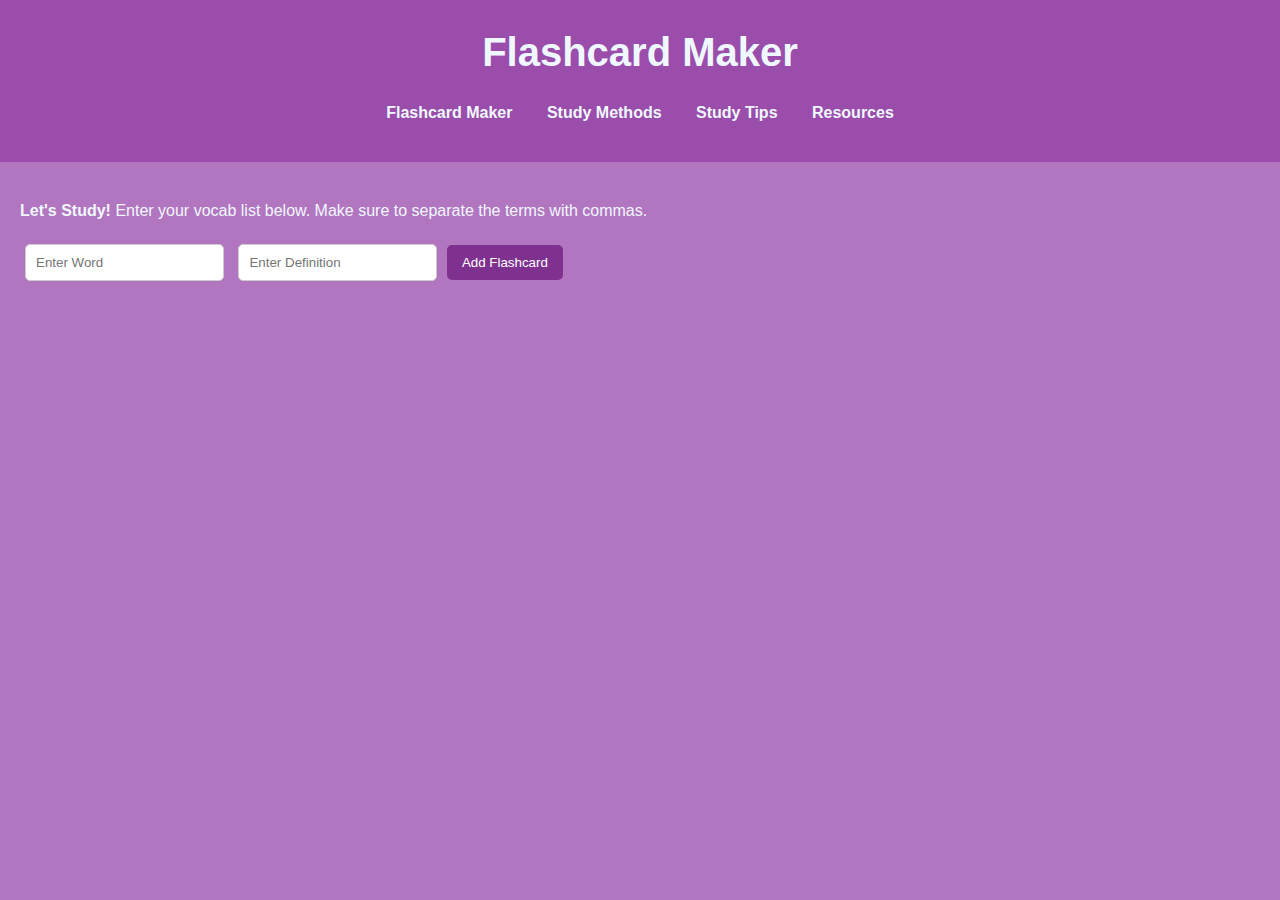
==== index.html @ f1b227a1 "initial commit" ====
<!DOCTYPE html>
<html lang="en">

<head>
  <meta charset="utf-8">
  <meta name="viewport" content="width=device-width, initial-scale=1.0">
  <title>Flashcard Maker</title>
  <link href="index.css" rel="stylesheet" type="text/css" />
  <link rel="preconnect" href="https://fonts.gstatic.com">
  <link href="https://fonts.googleapis.com/css2?family=Overpass:wght@300;700&family=Playfair+Display:wght@500;700&display=swap" rel="stylesheet">
  <script src="index.js" defer></script>
</head>

<body>
  <header>
    <h1>Flashcard Maker</h1>
    <nav>
      <ul class="dropdown">
        <li><a href="index.html">Flashcard Maker</a></li>
        <li><a href="#">Study Methods</a>
          <ul class="dropdown-content">
            <li><a href="takeQuiz.html">Take Quiz</a></li>
            <li><a href="info.html">Info</a></li>
          </ul>
        </li>
        <li><a href="studyTips.html">Study Tips</a></li>
        <li><a href="resources.html">Resources</a></li>
      </ul>
    </nav>
  </header>

  <main>
    <p><b>Let's Study! </b>Enter your vocab list below. Make sure to separate the terms with commas. </p>

    <!-- <b>ENTER WORDS HERE: </b>
    <input></input>
    <br></br>
    <br><button>GENERATE FLASHCARDS</button></br>
make the flashcards-->
    <form id="flashcardForm">
      <input type="text" id="wordInput" placeholder="Enter Word" required>
      <input type="text" id="definitionInput" placeholder="Enter Definition" required>
      <button type="submit">Add Flashcard</button>
    </form>

  
    <div class="flashcards-container" id="flashcardsContainer"></div>
  </main>

  <script src="script.js"></script>
</body>

</html>
---- index.css ----
html {
  height: 100%;
  width: 100%;
}

body {
  background-color: #b275bf; /* Light Purple */
  font-family: 'Overpass', sans-serif;
  color: #F0F8FF; 
  margin: 0;
  padding: 0;
  line-height: 1.6;
}

header {
  text-align: center;
  padding: 20px 0;
  background-color: #9a4dab; /* Darker Purple */
}

h1 {
  font-size: 2.5em;
  margin: 0;

}

nav {
  margin-top: 15px;
}

nav ul {
  list-style-type: none;
  padding: 0;
}

nav ul li {
  display: inline-block;
  position: relative;
  margin: 0 15px;
}

nav a {
  text-decoration: none;
  color: #F0F8FF; 
  font-weight: 700;
}

nav .dropdown-content {
  display: none;
  position: absolute;
  background-color: #7e318f; /* Darkest purple */
  min-width: 160px;
  z-index: 1;
}

nav ul li:hover .dropdown-content {
  display: block;
}

nav .dropdown-content a {
  display: block;
  padding: 10px;
  text-align: left;
}

nav .dropdown-content a:hover {
  background-color: #fa70e3; 
}

main {
  padding: 20px;
  text-align: left;
}

body {
  font-family: Arial, sans-serif;
  text-align: center;
  
}



form {
  margin-bottom: 20px;
}

input {
  padding: 10px;
  margin: 5px;
  border: 1px solid #ccc;
  border-radius: 5px;
}

button {
  padding: 10px 15px;
  border: none;
  background-color: #7e318f;
  color: white;
  cursor: pointer;
  border-radius: 5px;
}

button:hover {
  background-color: #632673;
}

.flashcards-container {
  display: flex;
  flex-wrap: wrap;
  justify-content: center;
  gap: 15px;
  margin-top: 20px;
}

.flashcard {
  width: 200px;
  height: 150px;
  perspective: 1000px;
  cursor: pointer;
}

.flashcard div {
  width: 100%;
  height: 100%;
  position: absolute;
  backface-visibility: hidden;
  display: flex;
  align-items: center;
  justify-content: center;
  border-radius: 10px;
  font-size: 18px;
  font-weight: bold;
  transition: transform 0.5s;
}

.flashcard .front {
  background: #ffff;
  color: #632673;
  align-items: center;
}

.flashcard .back {
  background: #ffff;
  color: #632673;
  transform: rotateY(180deg);
  text-align: center;
}

.flashcard.flipped .front {
  transform: rotateY(180deg);
}

.flashcard.flipped .back {
  transform: rotateY(0deg);
}
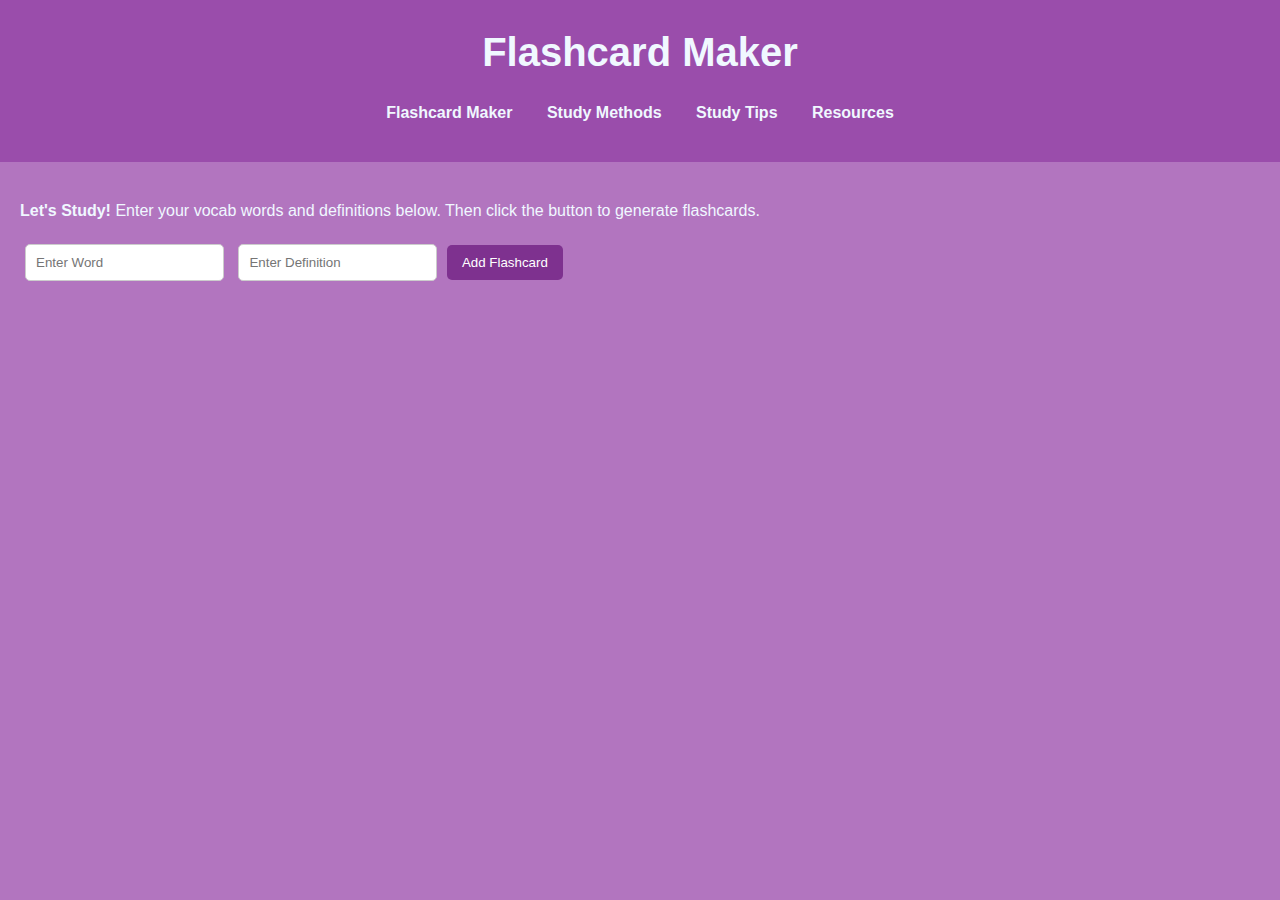
==== commit 70bf22cf: "Connecting Project" ====
--- a/index.html
+++ b/index.html
@@ -30,7 +30,7 @@
   </header>
 
   <main>
-    <p><b>Let's Study! </b>Enter your vocab list below. Make sure to separate the terms with commas. </p>
+    <p><b>Let's Study! </b>Enter your vocab words and definitions below. Then click the button to generate flashcards. </p>
 
     <!-- <b>ENTER WORDS HERE: </b>
     <input></input>
